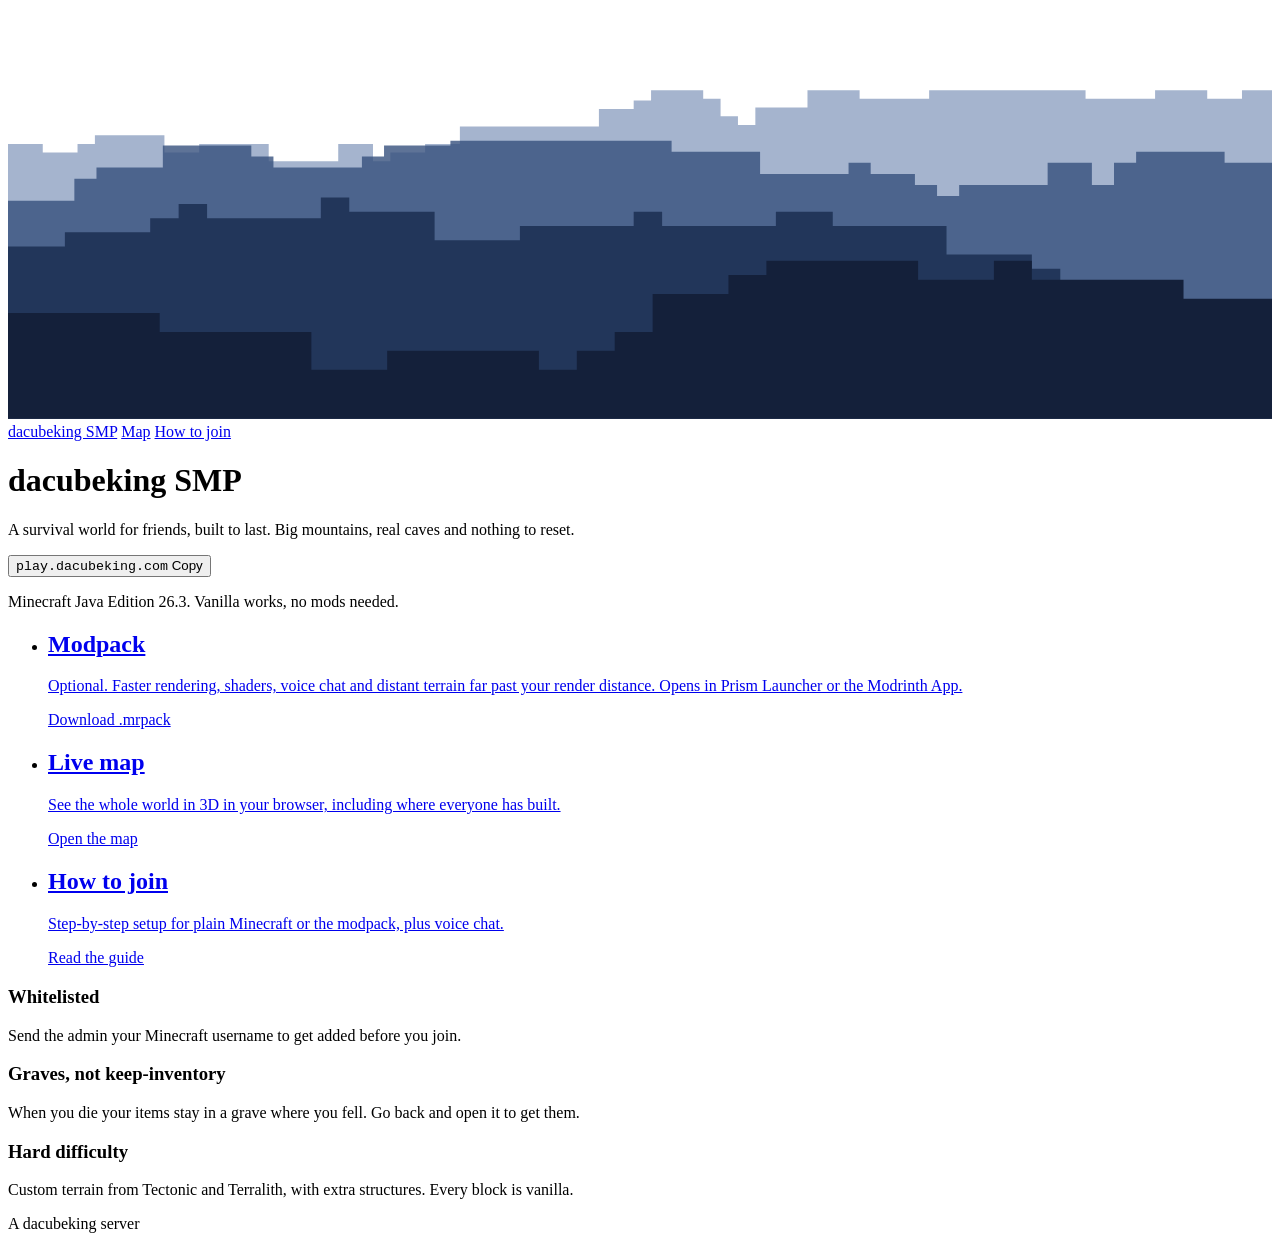
==== site/public/index.html @ 5a59e169 "Add the play.dacubeking.com website A static Cloudflare Worker site with the server address, modpack" ====
<!doctype html>
<html lang="en">
<head>
<meta charset="utf-8">
<meta name="viewport" content="width=device-width, initial-scale=1">
<title>dacubeking SMP</title>
<meta name="description" content="A long-term Minecraft Java survival world for friends. Join at play.dacubeking.com.">
<link rel="icon" href="/favicon.svg" type="image/svg+xml">
<link rel="preconnect" href="https://fonts.googleapis.com">
<link rel="preconnect" href="https://fonts.gstatic.com" crossorigin>
<link rel="stylesheet" href="https://fonts.googleapis.com/css2?family=Bricolage+Grotesque:opsz,wdth,wght@12..96,75..100,600..800&family=Figtree:wght@400;600;700&display=swap">
<link rel="stylesheet" href="/style.css">
</head>
<body>
<header class="hero">
  <div class="sun" aria-hidden="true"></div>
  <svg class="ridges" viewBox="0 0 1600 520" preserveAspectRatio="xMidYMax slice" aria-hidden="true"><path fill="#5c77a6" opacity="0.55" d="M0 520 L0 150 L0 172 L44 172 L44 183 L88 183 L88 172 L110 172 L110 161 L198 161 L198 183 L242 183 L242 172 L330 172 L330 194 L418 194 L418 172 L462 172 L462 194 L484 194 L484 183 L528 183 L528 172 L572 172 L572 150 L660 150 L660 150 L748 150 L748 128 L792 128 L792 117 L814 117 L814 104 L880 104 L880 115 L902 115 L902 137 L924 137 L924 148 L946 148 L946 126 L1012 126 L1012 104 L1078 104 L1078 115 L1166 115 L1166 104 L1210 104 L1210 104 L1276 104 L1276 104 L1364 104 L1364 115 L1452 115 L1452 104 L1496 104 L1496 104 L1518 104 L1518 115 L1562 115 L1562 104 L1584 104 L1584 104 L1672 104 L1600 520Z"/><path fill="#36507e" opacity="0.8" d="M0 520 L0 230 L0 244 L84 244 L84 216 L112 216 L112 202 L196 202 L196 174 L308 174 L308 188 L336 188 L336 202 L448 202 L448 188 L476 188 L476 174 L560 174 L560 168 L616 168 L616 168 L644 168 L644 168 L728 168 L728 168 L840 168 L840 182 L952 182 L952 210 L1064 210 L1064 196 L1092 196 L1092 210 L1148 210 L1148 224 L1176 224 L1176 238 L1204 238 L1204 224 L1316 224 L1316 196 L1372 196 L1372 224 L1400 224 L1400 196 L1428 196 L1428 182 L1540 182 L1540 196 L1624 196 L1600 520Z"/><path fill="#22365a" opacity="1" d="M0 520 L0 320 L0 302 L72 302 L72 284 L180 284 L180 266 L216 266 L216 248 L252 248 L252 266 L396 266 L396 240 L432 240 L432 258 L540 258 L540 294 L648 294 L648 276 L792 276 L792 258 L828 258 L828 276 L900 276 L900 276 L972 276 L972 258 L1044 258 L1044 276 L1188 276 L1188 312 L1296 312 L1296 330 L1332 330 L1332 366 L1368 366 L1368 400 L1440 400 L1440 382 L1476 382 L1476 400 L1548 400 L1548 400 L1620 400 L1600 520Z"/><path fill="#14203a" opacity="1" d="M0 520 L0 410 L0 386 L48 386 L48 386 L192 386 L192 410 L384 410 L384 458 L480 458 L480 434 L672 434 L672 458 L720 458 L720 434 L768 434 L768 410 L816 410 L816 362 L912 362 L912 338 L960 338 L960 320 L1056 320 L1056 320 L1152 320 L1152 344 L1248 344 L1248 320 L1296 320 L1296 344 L1488 344 L1488 368 L1536 368 L1536 368 L1632 368 L1600 520Z"/></svg>
  <nav class="hero-nav wrap" aria-label="Site">
    <a href="/">dacubeking SMP</a>
    <span class="links">
      <a href="https://map.dacubeking.com">Map</a>
      <a href="/install">How to join</a>
    </span>
  </nav>
  <div class="hero-body wrap">
    <h1>dacubeking SMP</h1>
    <p class="lede">A survival world for friends, built to last. Big mountains, real caves and nothing to reset.</p>
    <button class="address" type="button" data-copy="play.dacubeking.com" aria-describedby="copy-hint">
      <code>play.dacubeking.com</code>
      <span class="copy">Copy</span>
    </button>
    <p class="hint" id="copy-hint" aria-live="polite">Minecraft Java Edition 26.3. Vanilla works, no mods needed.</p>
  </div>
</header>

<main class="wrap">
  <ul class="rows">
    <li>
      <a href="https://pack.dacubeking.com/dacubeking-SMP.mrpack">
        <h2>Modpack</h2>
        <p>Optional. Faster rendering, shaders, voice chat and distant terrain far past your render distance. Opens in Prism Launcher or the Modrinth App.</p>
        <span class="go">Download .mrpack</span>
      </a>
    </li>
    <li>
      <a href="https://map.dacubeking.com">
        <h2>Live map</h2>
        <p>See the whole world in 3D in your browser, including where everyone has built.</p>
        <span class="go">Open the map</span>
      </a>
    </li>
    <li>
      <a href="/install">
        <h2>How to join</h2>
        <p>Step-by-step setup for plain Minecraft or the modpack, plus voice chat.</p>
        <span class="go">Read the guide</span>
      </a>
    </li>
  </ul>

  <div class="facts">
    <div>
      <h3>Whitelisted</h3>
      <p>Send the admin your Minecraft username to get added before you join.</p>
    </div>
    <div>
      <h3>Graves, not keep-inventory</h3>
      <p>When you die your items stay in a grave where you fell. Go back and open it to get them.</p>
    </div>
    <div>
      <h3>Hard difficulty</h3>
      <p>Custom terrain from Tectonic and Terralith, with extra structures. Every block is vanilla.</p>
    </div>
  </div>
</main>

<footer>
  <div class="wrap">A dacubeking server</div>
</footer>

<script>
  document.querySelectorAll("[data-copy]").forEach((button) => {
    const hint = document.getElementById("copy-hint");
    const label = button.querySelector(".copy");
    const original = hint.textContent;
    button.addEventListener("click", async () => {
      try {
        await navigator.clipboard.writeText(button.dataset.copy);
        label.textContent = "Copied";
        hint.textContent = "Copied. In Minecraft, go to Multiplayer, then Add Server, and paste it.";
      } catch {
        hint.textContent = "Couldn't copy automatically. Select the address and copy it.";
      }
      setTimeout(() => { label.textContent = "Copy"; hint.textContent = original; }, 4000);
    });
  });
</script>
</body>
</html>
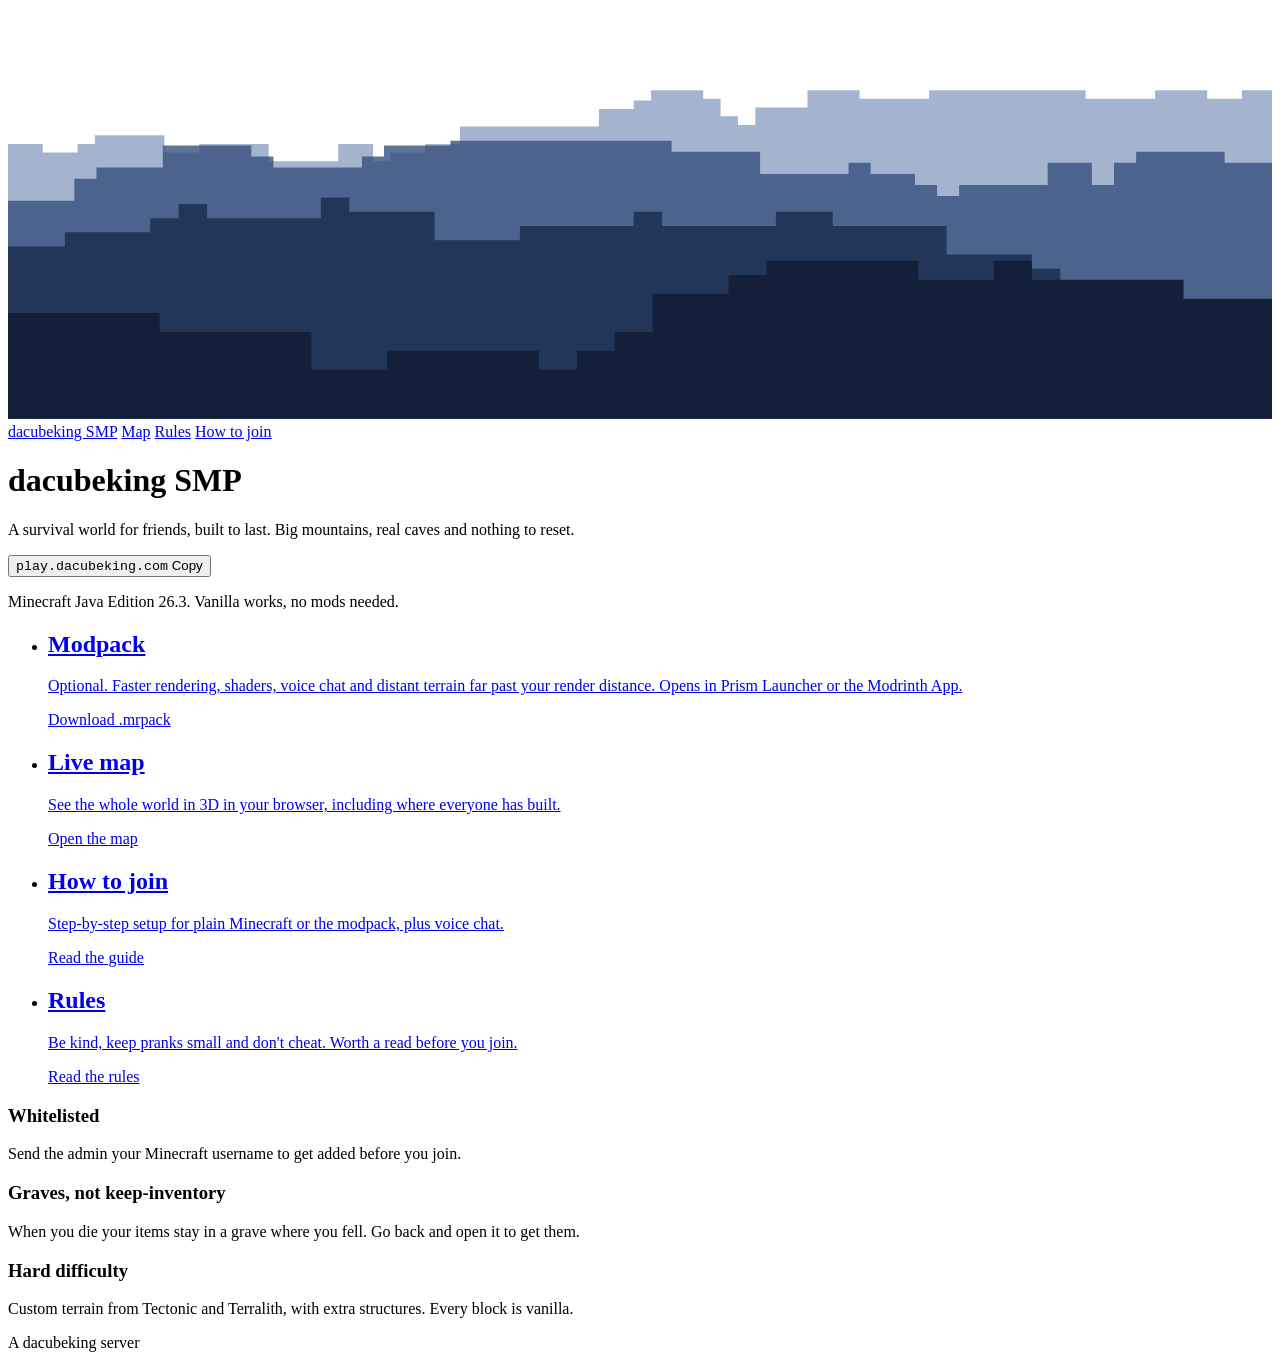
==== commit 50605e45: "Add a rules page to the website Adapted from the server rules gist and linked from every page's navi" ====
--- a/site/public/index.html
+++ b/site/public/index.html
@@ -19,6 +19,7 @@
     <a href="/">dacubeking SMP</a>
     <span class="links">
       <a href="https://map.dacubeking.com">Map</a>
+      <a href="/rules">Rules</a>
       <a href="/install">How to join</a>
     </span>
   </nav>
@@ -54,6 +55,13 @@
         <h2>How to join</h2>
         <p>Step-by-step setup for plain Minecraft or the modpack, plus voice chat.</p>
         <span class="go">Read the guide</span>
+      </a>
+    </li>
+    <li>
+      <a href="/rules">
+        <h2>Rules</h2>
+        <p>Be kind, keep pranks small and don't cheat. Worth a read before you join.</p>
+        <span class="go">Read the rules</span>
       </a>
     </li>
   </ul>
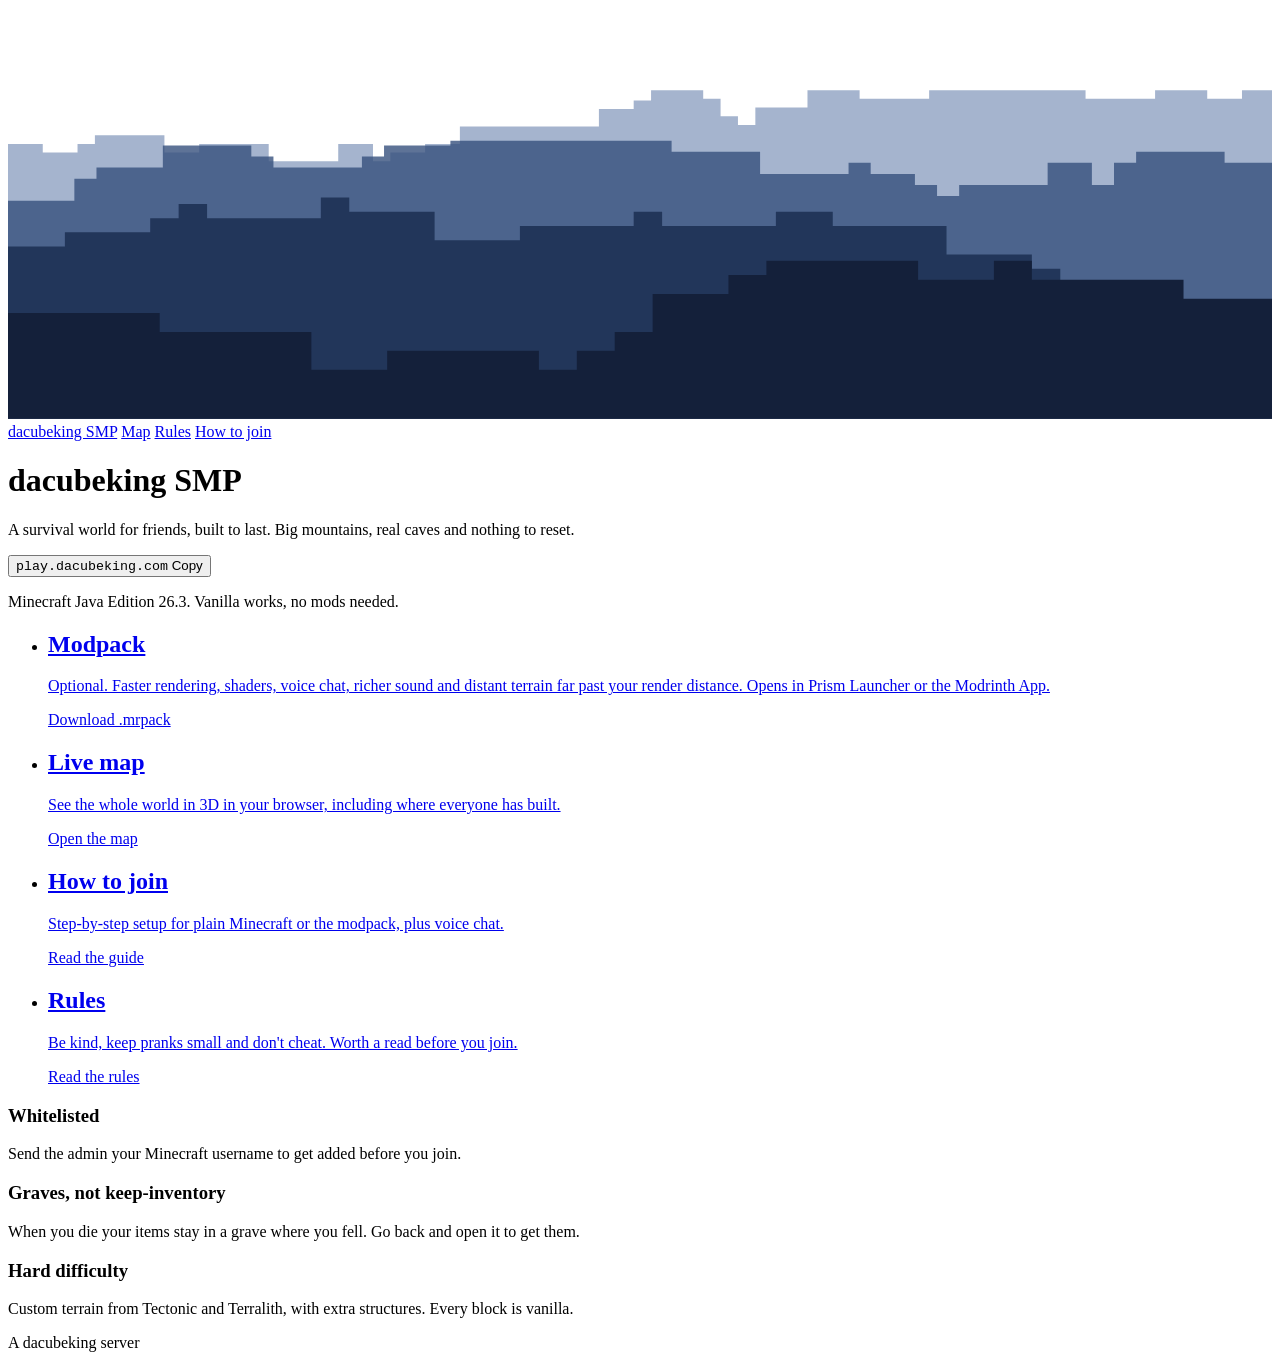
==== commit 699fa527: "Modpack: sound mods, Euphonium 26.3 port, xali's Enchanted Books Add Sound Physics Remastered, Prese" ====
--- a/site/public/index.html
+++ b/site/public/index.html
@@ -39,7 +39,7 @@
     <li>
       <a href="https://pack.dacubeking.com/dacubeking-SMP.mrpack">
         <h2>Modpack</h2>
-        <p>Optional. Faster rendering, shaders, voice chat and distant terrain far past your render distance. Opens in Prism Launcher or the Modrinth App.</p>
+        <p>Optional. Faster rendering, shaders, voice chat, richer sound and distant terrain far past your render distance. Opens in Prism Launcher or the Modrinth App.</p>
         <span class="go">Download .mrpack</span>
       </a>
     </li>
